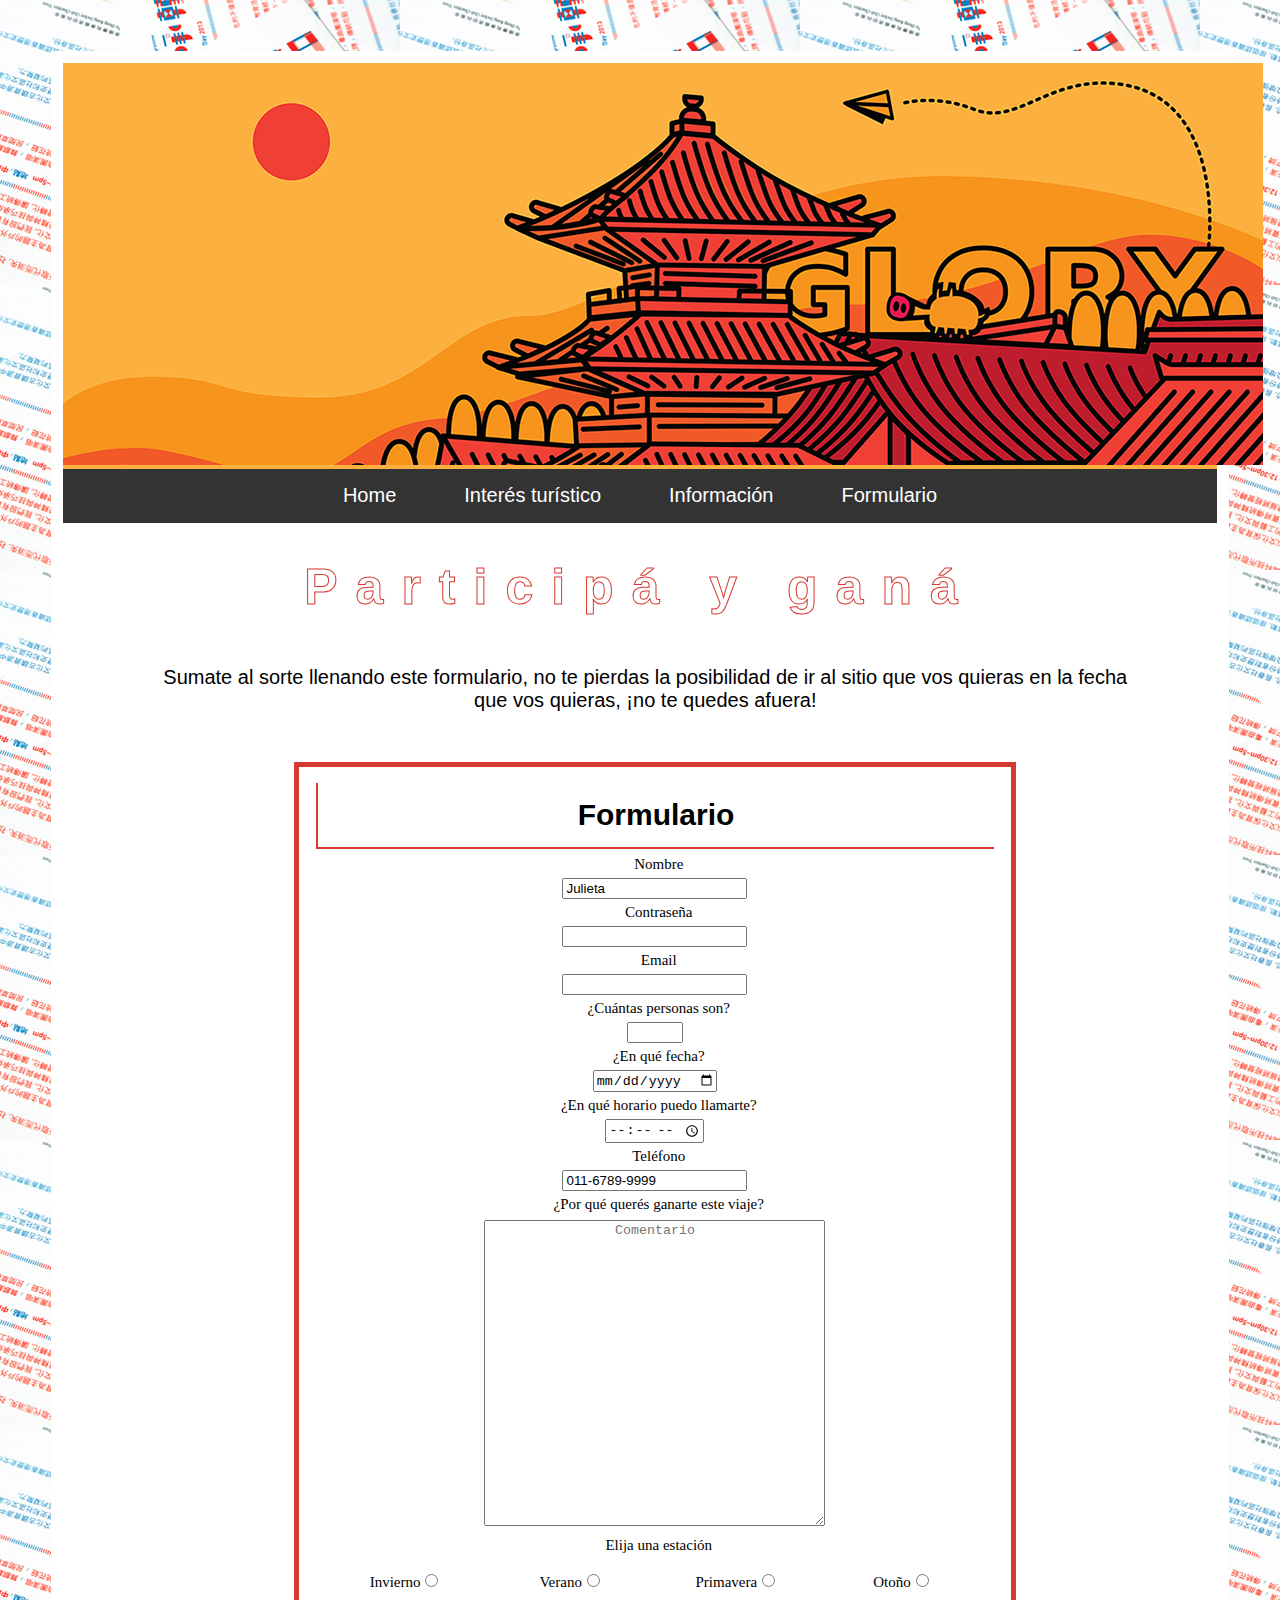
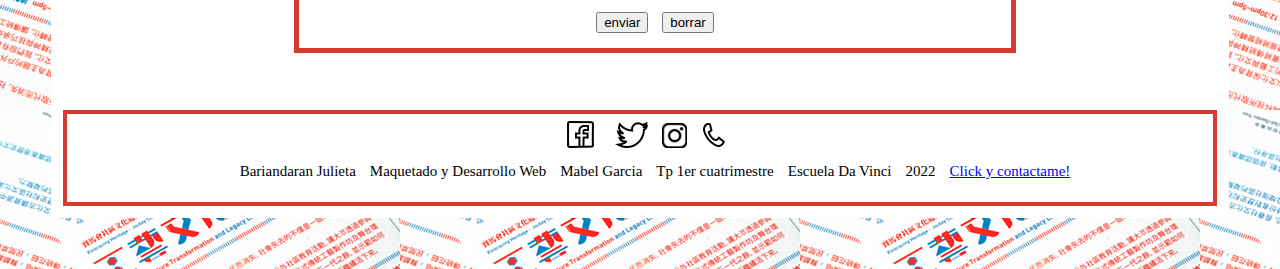
==== formulario.html @ 4da7978d "paginaweb" ====
<!DOCTYPE html>
<html lang="es">

<head>
    <meta charset="UTF-8">
    <meta http-equiv="X-UA-Compatible" content="IE=edge">
    <meta name="viewport" content="width=device-width, initial-scale=1.0">
    <link rel="stylesheet" href="./estilos/estilos.css" />
    <title> Hong kong</title>
    <link rel="shortcut icon" href="./imágenes/piedepaginabuda2.png">
</head>

<body>
    <div class="grandiv">
        <div id="header">
            <header>
                <img src="imágenes/backgroundcolor.png" alt="banner de la pagina"/>
            </header>
        </div>
        <div id="mytopnav">
            <nav>
                <ul>
                    <li> <a href="index.html">Home</a></li>
                    <li> <a href="interésturístico.html">Interés turístico</a></li>
                    <li> <a href="información.html">Información</a></li>
                    <li> <a href="formulario.html">Formulario</a></li>
                </ul>
            </nav>
        </div>

        <h1> Participá y ganá</h1>
        <div class="primertexto">
            <p>Sumate al sorte llenando este formulario, no te pierdas la posibilidad de ir al sitio que vos quieras en
                la fecha que vos quieras, ¡no te quedes afuera!</p>
        </div>
        <form action="mailto:julietabdr@icloud.com" method="post" enctype="text/plain">
            <div id="form">
                <h2>Formulario</h2>
                <span>Nombre</span>
                <input type="text" name="nombre" value="Julieta" required>
                <span>Contraseña</span>
                <input type="password" name="clave">
                <span>Email</span>
                <input type="email" name="email" autocomplete="off">
                <span>¿Cuántas personas son?</span>
                <input type="number" name="cantidad de personas" min="1" max="12" step="5">
                <span>¿En qué fecha?</span>
                <input type="date" name="fecha">
                <span>¿En qué horario puedo llamarte?</span>
                <input type="time" name="time" id="time">
                <span>Teléfono</span>
                <input type="tel" name="telefono" value="011-6789-9999" placeholder="ingrese su número">
                <span>¿Por qué querés ganarte este viaje?</span>
                <textarea name="Comentario" rows="20" cols="40" placeholder="Comentario" required></textarea>
                <span>Elija una estación</span>
                <div id="inputestacion">
                    <span>Invierno<input type="radio" id="Invierno" name="estación" value="Invierno" /></span>
                    <span>Verano<input type="radio" id="Verano" name="estación" value="Verano" /></span>
                    <span>Primavera<input type="radio" id="Primavera" name="estación" value="Primavera" /></span>
                    <span>Otoño<input type="radio" id="Otoño" name="estación" value="Otoño" /></span>
                </div>
                <input type="submit" value="enviar" id="enviar">
                <input type="reset" value="borrar" id="borrar">
            </div>
        </form>

        <footer>
            <div id="redessociales">
                <img src="imágenes/redessociales.png" alt="redes sociales" title="redes sociales"/>
            </div>

            <div id="datos">
                <ul>
                    <li>Bariandaran Julieta</li>
                    <li>Maquetado y Desarrollo Web</li>
                    <li>Mabel Garcia</li>
                    <li>Tp 1er cuatrimestre</li>
                    <li>Escuela Da Vinci</li>
                    <li>2022</li>
                    <li><a href="mailto:julieta.bariandaran@davinci.edu.ar">Click y contactame!</a></li>
                </ul>
            </div>
        </footer>
    </div>
</body>

</html>
---- estilos/estilos.css ----
body {
  margin: 4%;
  background-image: url("../imágenes/backgroundddd.png");
  background-repeat: repeat;
}

.grandiv {
  width: 97,5%;
  padding: 1%;
  background-color: white;
}

.modal h1 {
  font-size: 30px;
  -webkit-text-stroke-width: 1px;
  -webkit-text-stroke-color: #d43a2f;
 -webkit-text-fill-color: #ffffff;
}
.modal-contenido{
  background-color: white;
  width: 400px;
  padding: 10px 20px;
  margin: 20% auto;
  position: relative;
}
.modal{
  background-color: rgba(0,0,0,.8);
  position:fixed;
  top:0;
  right:0;
  bottom:0;
  left:0;
  opacity:0;
  pointer-events:none;
  transition: all 2s;
}
#miModal:target{
  opacity:1;
  pointer-events:auto;
}

header {
  width: 100%;
  height: 100%;
  background-image: url("../imágenes/backgroundcolor.png");
}

nav {
  background-color: #333;
  width: 100%;
}

nav a {
  color: white;
  text-decoration: none;
  font-size: 20px;
  overflow: hidden;
  padding: 14px 16px;
  text-align: center;
}

nav ul {
  margin: 0;
  padding: 0;
  list-style-type: none;
  text-align: center;
}
nav a:hover{
  background-color: black;
}

nav li {
  padding: 14px 16px;
  display: inline-block;
}

li a {
  border-bottom: #d43a2f;
}

li {
  font-size: 15px;
  line-height: 25px;
  font-family: 'Gill Sans', 'Gill Sans MT', Calibri, 'Trebuchet MS', sans-serif;
}

.imagen {
  text-align: center;
  margin-top: 3%;
}

h2 {
  
  padding: .5em;
  margin: 1%;
  border-width: 3px;
  border-left: 2px solid #d43a2f;
  border-bottom: 2px solid #d43a2f;
  font-size: 30px;
  font-family: 'Calibri', 'Gill Sans', 'Gill Sans MT', 'Trebuchet MS', sans-serif;
  position: relative;
}

h3 {
  margin: 0%;
  font-size: 30px;
  font-family: 'Calibri', 'Gill Sans', 'Gill Sans MT', 'Trebuchet MS', sans-serif;
  position: relative;
  padding-bottom: 0%;
}

h1 {
  margin: 1%;
  margin-top: 3%;
 text-align: center;
  padding-bottom: 0%;
  font-size: 50px;
   -webkit-text-stroke-width: 1px;
   -webkit-text-stroke-color: #d43a2f;
  -webkit-text-fill-color: #ffffff;
  letter-spacing: 18px;
   font-family: Impact, Charcoal, sans-serif;
}

.primertexto {
  text-align: center;
  font-size: 40px;
  margin: 50px;
}

p {
  font-size: 20px;
  font-family: 'Calibri', 'Gill Sans', 'Gill Sans MT', 'Trebuchet MS', sans-serif;
  margin-left: 4%;
  margin-right: 3%;
}
.ultimotextoindex{
  display: inline-block;
  width: 60%;
  margin-left: 0%;
  margin-top: -1%;
}
#mapa{
width: 35%;
float: right;
margin-right: 3%;
}

#texto2{
  display: block;
  float: left;
  width: 55%;
  overflow: hidden;
}
#ciudad{
  display: inline-block;
  text-align: right;
  margin-top: 2%;
  width: 35%; 
  
}
#iconos{
  text-align: center;
}

#monedita{ 
  float: right;
  width: 35%;
  margin-right: 3%;
  
}
#redessociales{
  text-align: center;
  margin: 0%;
}

form{
  font-family: Verdana;
  font-size: 15px;
  background:rgb(255, 255, 255);
  width: 60%;
  display: inline-block;
  text-align: center;
  padding: 10px;
  margin-left: 20%;
  margin-bottom: 5%;
  margin-top: 0%;
  border: 2px solid #d43a2f;
  border-width: 5px;
}
.granimagenes{ 
    border-top-left-radius: 53px 53px;
    border-top-right-radius: 53px 53px;
    border-bottom-right-radius: 53px 53px;
    border-bottom-left-radius: 64px 57px;
    width: 20%;
    margin-right: 5%;
    display: block;
    float: left;
  }
  .cajas{
  background: white;
  box-shadow: 0px 0px 5px 1px black;
  border: 1px solid rgb(112, 112, 112);
  padding: 1%;
  border-radius:10px;
  margin: 4%;
  display: inline-block;
  margin-bottom: 1%;
  margin-top: 1%;
  }
.texto{
  font-size: 10px;
  padding: 10px; 
  float: right;
  width: 55%;
  text-align: justify;
}

.recomendaciones ul{
  list-style-type: none;
  text-align: center;
}
.recomendaciones li{
  display: inline-block;
  list-style-type: none;
  font-size: 20px;
  padding: 10px 10px;
}

#datos{
  color: black; 
  list-style-type: none;
  display: inline-block;
  text-align: center;
  margin-top: -8%;
}

footer ul{
  list-style-type: none;
}
footer li{
  margin-right: 10px;
  font-family: 'Calibri', 'Gill Sans', 'Gill Sans MT', 'Trebuchet MS', 'Sans-serif';
  display: inline-block;
}

footer {
  width: 97,5%;
  border: 4px solid #d43a2f;
  padding: 2px;
  background-color: white;
  text-align: center;
}
iframe{
  width: 400px; 
  height: 300px;
  margin: 15px;
}

span{
  width: 100px;
  display: block;
  width: 700px;
}
#inputestacion {
  margin: 15px;
  display:flex;
  align-items: center;
}
textarea{
  display:inline-block;
  text-align: center;
  margin: 7px;
}
input{
  margin: 5px;
}
.recomendaciones a{
  color:#d43a2f;
  outline: none;
  border: 2px solid #d43a2f;
  border-left: 2px solid #d43a2f;
  border-top: 2px solid #d43a2f;
  border-right: 2px solid #d43a2f;
  border-bottom: 2px solid #d43a2f;
 padding: 4px;
}
.img22{ 
  float: right;
  width: 35%;
  margin-right: 3%;
}
.ultimotextoindex li{
  font-family: 'Calibri', 'Gill Sans', 'Gill Sans MT', 'Trebuchet MS', 'Sans-serif';
  font-size: 18px;
}
#clima h3{
  font-size: 22px;
  margin-left: 4%;
}
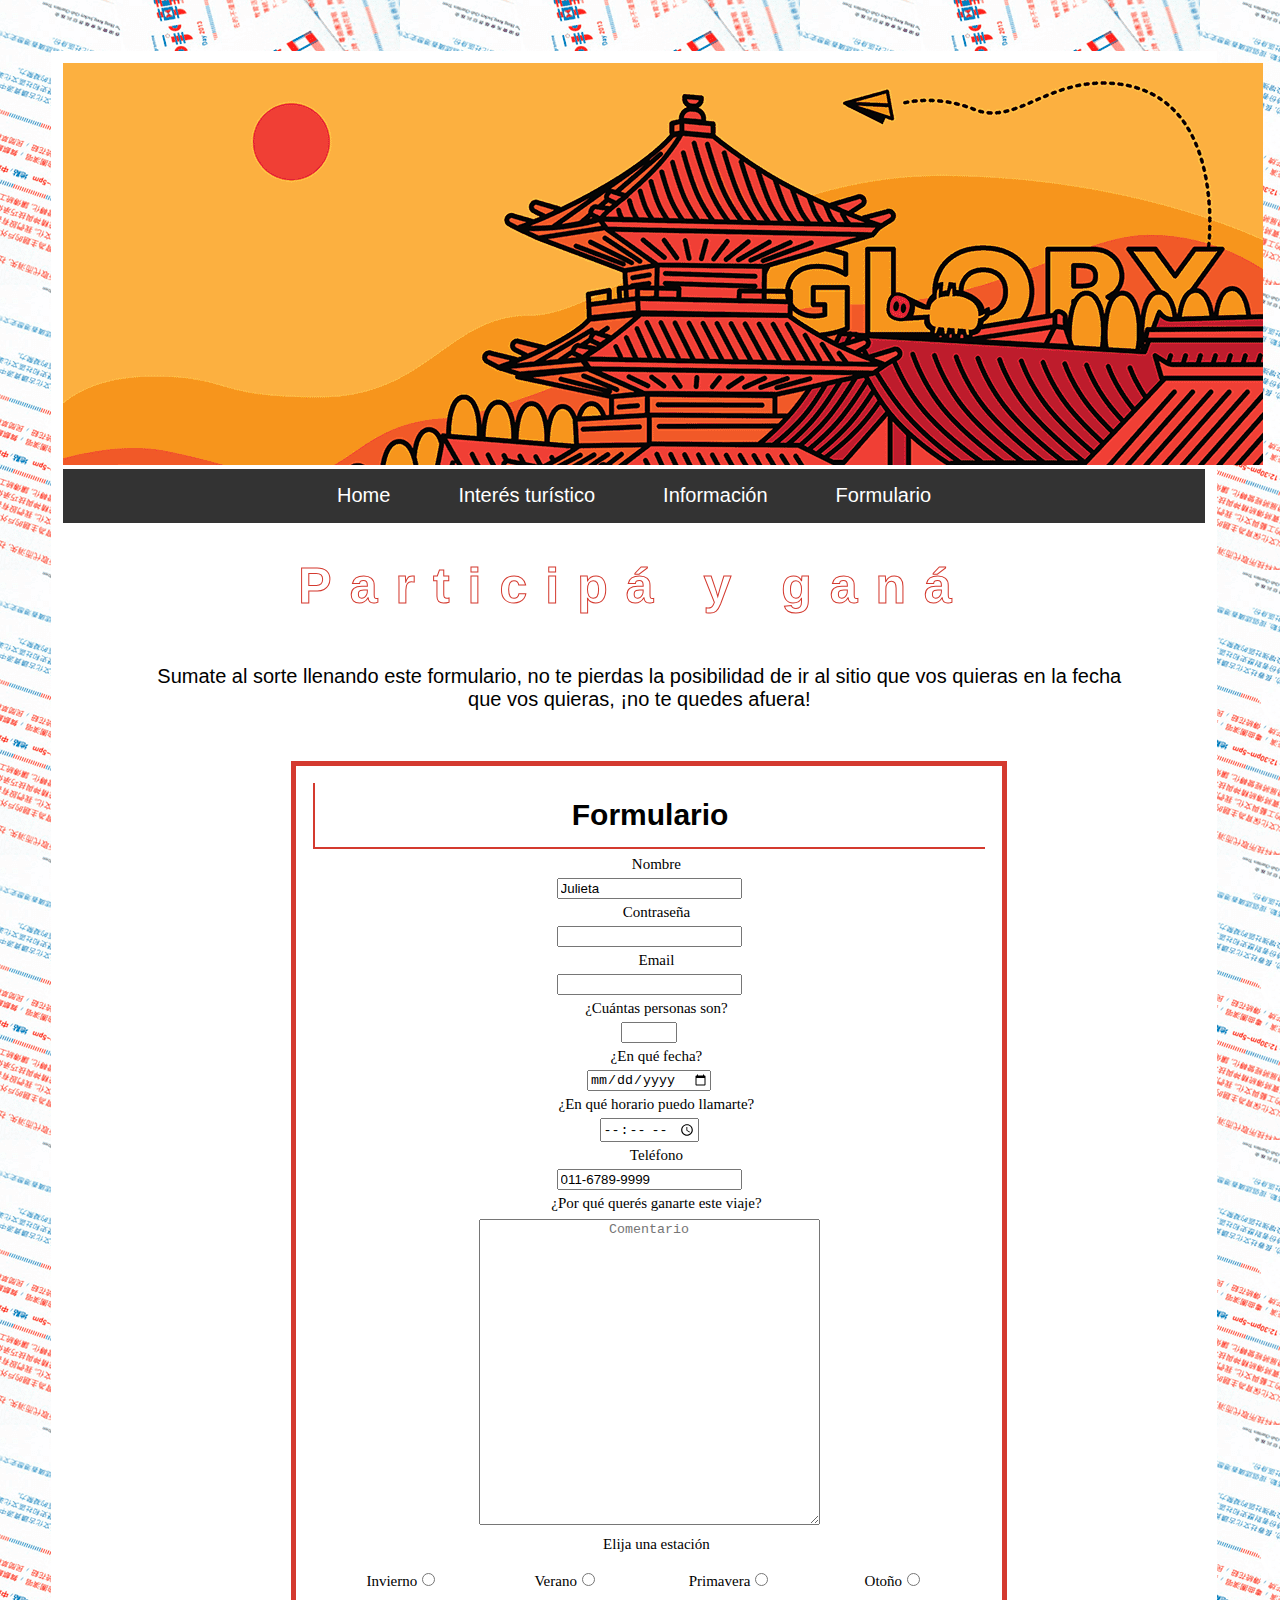
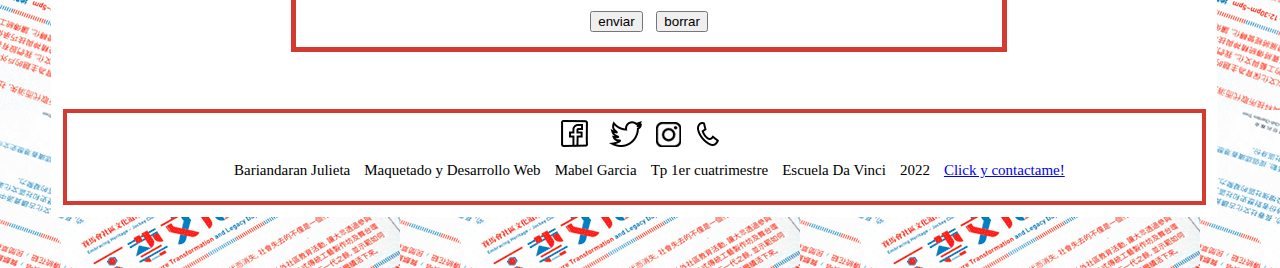
==== commit 3ec9baf7: "mejorasdesitio" ====
--- a/formulario.html
+++ b/formulario.html
@@ -7,22 +7,22 @@
     <meta name="viewport" content="width=device-width, initial-scale=1.0">
     <link rel="stylesheet" href="./estilos/estilos.css" />
     <title> Hong kong</title>
-    <link rel="shortcut icon" href="./imágenes/piedepaginabuda2.png">
+    <link rel="shortcut icon" href="./imagenes/piedepaginabuda2.png">
 </head>
 
 <body>
     <div class="grandiv">
         <div id="header">
             <header>
-                <img src="imágenes/backgroundcolor.png" alt="banner de la pagina"/>
+                <img src="imagenes/backgroundcolor.png" alt="banner de la pagina"/>
             </header>
         </div>
         <div id="mytopnav">
             <nav>
                 <ul>
                     <li> <a href="index.html">Home</a></li>
-                    <li> <a href="interésturístico.html">Interés turístico</a></li>
-                    <li> <a href="información.html">Información</a></li>
+                    <li> <a href="interesturistico.html">Interés turístico</a></li>
+                    <li> <a href="informacion.html">Información</a></li>
                     <li> <a href="formulario.html">Formulario</a></li>
                 </ul>
             </nav>
@@ -66,7 +66,7 @@
 
         <footer>
             <div id="redessociales">
-                <img src="imágenes/redessociales.png" alt="redes sociales" title="redes sociales"/>
+                <img src="imagenes/redessociales.png" alt="redes sociales" title="redes sociales"/>
             </div>
 
             <div id="datos">
--- a/estilos/estilos.css
+++ b/estilos/estilos.css
@@ -1,11 +1,11 @@
 body {
   margin: 4%;
-  background-image: url("../imágenes/backgroundddd.png");
-  background-repeat: repeat;
+  background-image: url("../imagenes/backgroundddd.png");
+  
 }
 
 .grandiv {
-  width: 97,5%;
+  width: 97%;
   padding: 1%;
   background-color: white;
 }
@@ -40,9 +40,11 @@
 }
 
 header {
+  background-image: url("../imagenes/backgroundcolor.png");
   width: 100%;
   height: 100%;
-  background-image: url("../imágenes/backgroundcolor.png");
+  background: no-repeat;
+
 }
 
 nav {
@@ -246,7 +248,7 @@
 }
 
 footer {
-  width: 97,5%;
+  width: 99%;
   border: 4px solid #d43a2f;
   padding: 2px;
   background-color: white;
